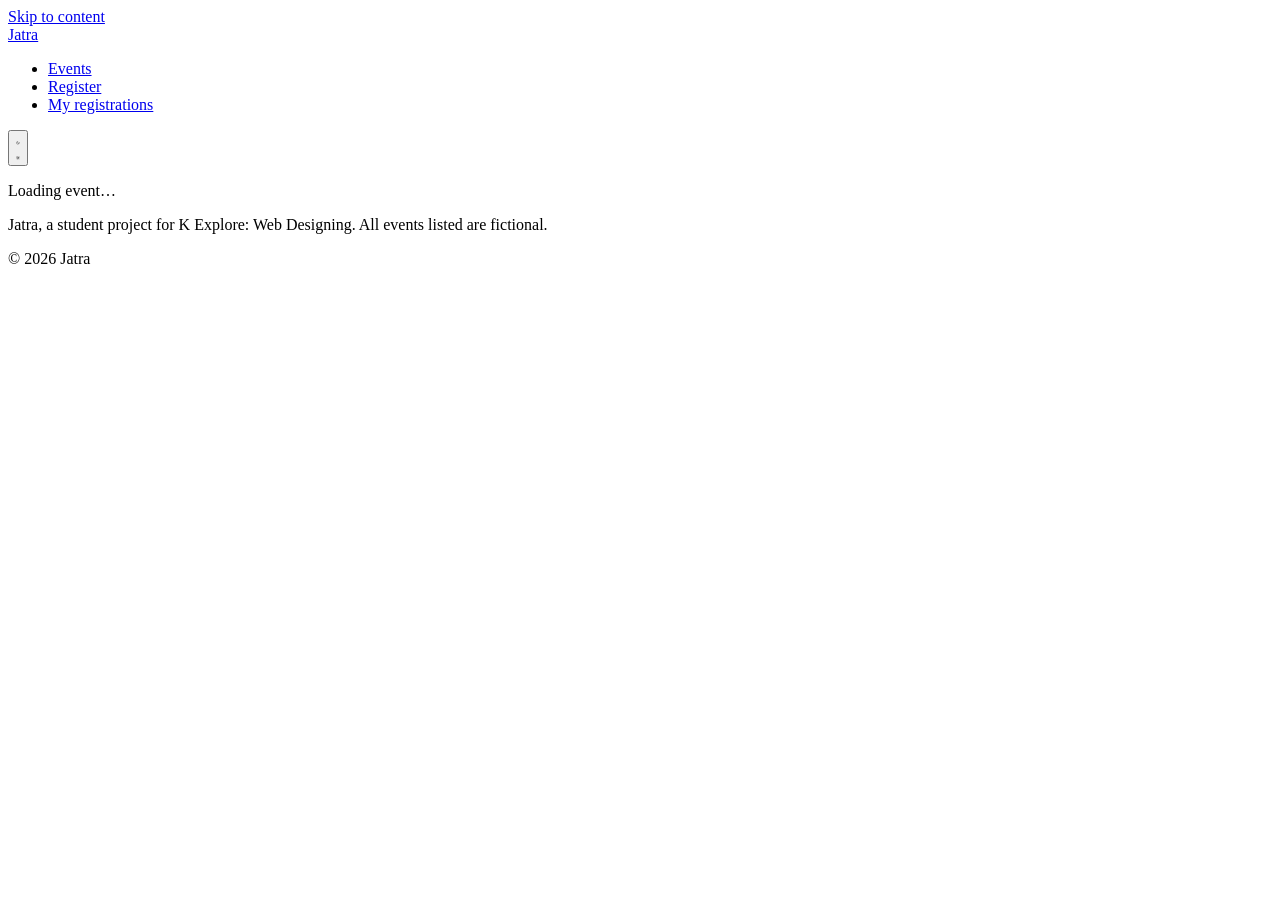
==== event.html @ 7e62477f "Add files via upload" ====
<!doctype html>
<html lang="en">
<head>
  <title>Event | Jatra</title>
  <meta name="description" content="Event details and registration on Jatra.">
  <meta charset="utf-8">
  <meta name="viewport" content="width=device-width, initial-scale=1">
  <link rel="icon" href="assets/favicon.svg" type="image/svg+xml">
  <link rel="preconnect" href="https://fonts.googleapis.com">
  <link rel="preconnect" href="https://fonts.gstatic.com" crossorigin>
  <link rel="stylesheet" href="https://fonts.googleapis.com/css2?family=Atkinson+Hyperlegible:ital,wght@0,400;0,700;1,400&family=Bricolage+Grotesque:opsz,wght@12..96,600..800&display=swap">
  <link rel="stylesheet" href="css/style.css">
  <script>
    /* Apply the saved theme before the page paints, so it never flashes. */
    try {
      var savedTheme = localStorage.getItem("jatra-theme");
      if (savedTheme) document.documentElement.dataset.theme = savedTheme;
    } catch (e) {}
  </script>
</head>
<body>
  <a class="skip-link" href="#main">Skip to content</a>

  <header class="site-header">
    <div class="container site-header__inner">
      <a class="brand" href="index.html" aria-label="Jatra, home">
        <span class="brand__mark" aria-hidden="true"></span>Jatra
      </a>
      <nav aria-label="Main">
        <ul class="nav">
          <li><a href="index.html#events">Events</a></li>
          <li><a href="register.html">Register</a></li>
          <li><a href="register.html#my-registrations">My registrations</a></li>
        </ul>
      </nav>
      <button class="theme-toggle" type="button" aria-label="Switch to dark mode">
        <svg class="icon-moon" viewBox="0 0 24 24" fill="none" stroke="currentColor" stroke-width="2" stroke-linecap="round" stroke-linejoin="round" aria-hidden="true"><path d="M21 12.8A9 9 0 1 1 11.2 3a7 7 0 0 0 9.8 9.8z"/></svg>
        <svg class="icon-sun" viewBox="0 0 24 24" fill="none" stroke="currentColor" stroke-width="2" stroke-linecap="round" aria-hidden="true"><circle cx="12" cy="12" r="4.5"/><path d="M12 2v2M12 20v2M4.9 4.9l1.4 1.4M17.7 17.7l1.4 1.4M2 12h2M20 12h2M4.9 19.1l1.4-1.4M17.7 6.3l1.4-1.4"/></svg>
      </button>
    </div>
  </header>

  <main id="main">
    <div id="event-root">
      <div class="container"><p class="breadcrumb">Loading event&hellip;</p></div>
    </div>
  </main>

  <footer class="site-footer">
    <div class="container site-footer__inner">
      <p>Jatra, a student project for K Explore: Web Designing. All events listed are fictional.</p>
      <p>&copy; <span data-year>2026</span> Jatra</p>
    </div>
  </footer>

  <script src="js/data.js"></script>
  <script src="js/common.js"></script>
  <script src="js/event.js"></script>
</body>
</html>
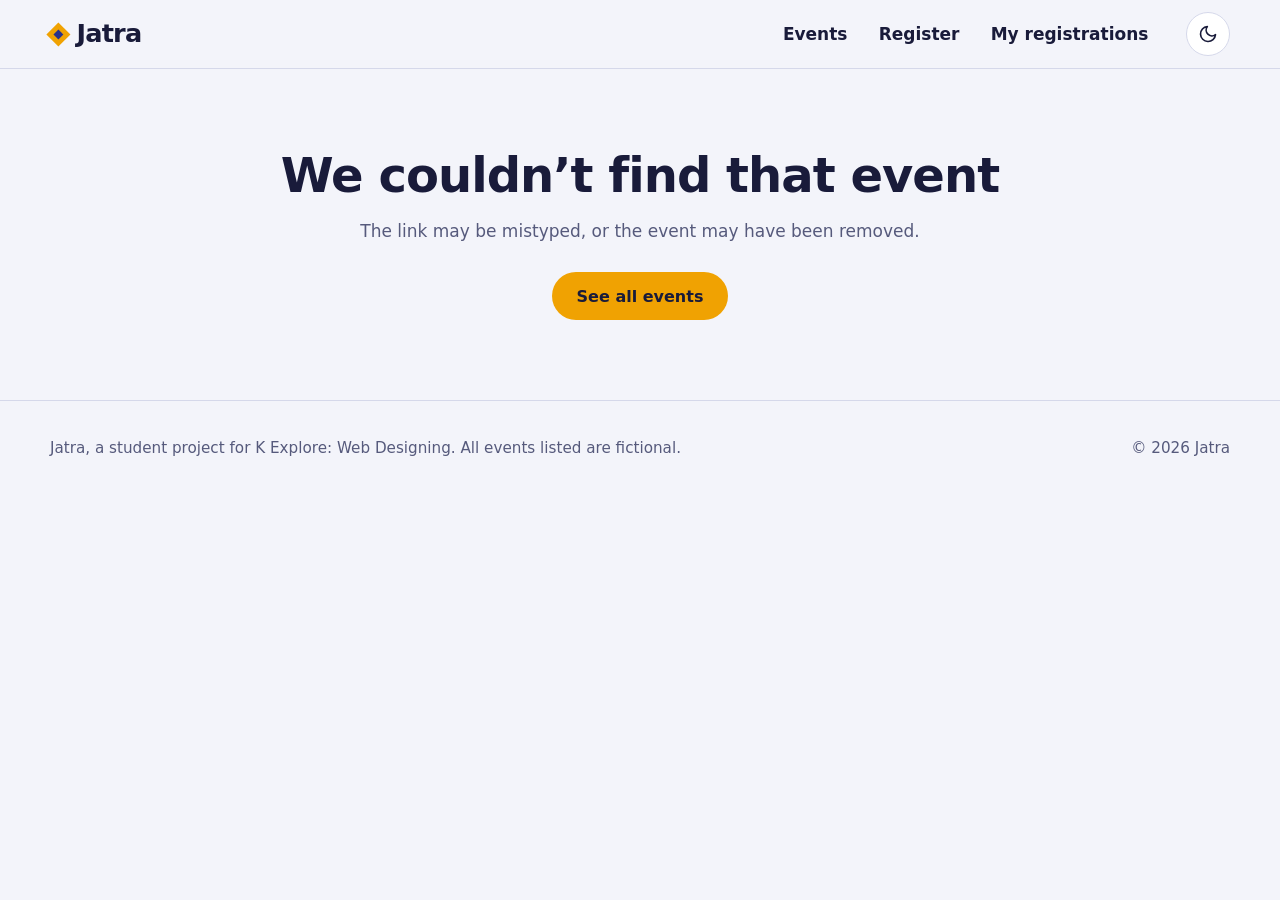
==== commit a230834d: "Add files via upload" ====
--- a/event.html
+++ b/event.html
@@ -5,11 +5,11 @@
   <meta name="description" content="Event details and registration on Jatra.">
   <meta charset="utf-8">
   <meta name="viewport" content="width=device-width, initial-scale=1">
-  <link rel="icon" href="assets/favicon.svg" type="image/svg+xml">
+  <link rel="icon" href="favicon.svg" type="image/svg+xml">
   <link rel="preconnect" href="https://fonts.googleapis.com">
   <link rel="preconnect" href="https://fonts.gstatic.com" crossorigin>
   <link rel="stylesheet" href="https://fonts.googleapis.com/css2?family=Atkinson+Hyperlegible:ital,wght@0,400;0,700;1,400&family=Bricolage+Grotesque:opsz,wght@12..96,600..800&display=swap">
-  <link rel="stylesheet" href="css/style.css">
+  <link rel="stylesheet" href="style.css">
   <script>
     /* Apply the saved theme before the page paints, so it never flashes. */
     try {
@@ -53,8 +53,8 @@
     </div>
   </footer>
 
-  <script src="js/data.js"></script>
-  <script src="js/common.js"></script>
-  <script src="js/event.js"></script>
+  <script src="data.js"></script>
+  <script src="common.js"></script>
+  <script src="event.js"></script>
 </body>
 </html>
--- a/style.css
+++ b/style.css
@@ -0,0 +1,1394 @@
+/* =========================================================
+   Jatra: events in Bhubaneswar
+   Palette taken from Odisha ikat weaves: indigo, marigold,
+   madder red and a dyed teal, on a cool paper white.
+   ========================================================= */
+
+/* ---------- Design tokens ---------- */
+:root {
+  --indigo: #27318c;
+  --marigold: #f0a202;
+  --marigold-strong: #d38e00;
+  --madder: #b23a48;
+  --teal: #1f7a72;
+
+  --bg: #f3f4fa;
+  --surface: #ffffff;
+  --surface-2: #e8eaf5;
+  --ink: #191b3a;
+  --muted: #565a7c;
+  --line: #d5d8ea;
+  --link: #27318c;
+  --error: #b0263a;
+  --success: #1f7a72;
+  --warn-text: #b23a48;
+
+  --font-display: "Bricolage Grotesque", "Segoe UI", system-ui, sans-serif;
+  --font-body: "Atkinson Hyperlegible", system-ui, -apple-system, "Segoe UI", Roboto, sans-serif;
+
+  --r-ticket: 16px;
+  --r-input: 10px;
+  --header-h: 4.25rem;
+
+  color-scheme: light;
+}
+
+:root[data-theme="dark"] {
+  --bg: #11132b;
+  --surface: #1b1e3f;
+  --surface-2: #262a52;
+  --ink: #eeeff8;
+  --muted: #a9accb;
+  --line: #353a63;
+  --link: #aeb6ff;
+  --error: #ff8a94;
+  --success: #6fd3c5;
+  --warn-text: #ff9aa5;
+  color-scheme: dark;
+}
+
+@media (prefers-color-scheme: dark) {
+  :root:not([data-theme="light"]) {
+    --bg: #11132b;
+    --surface: #1b1e3f;
+    --surface-2: #262a52;
+    --ink: #eeeff8;
+    --muted: #a9accb;
+    --line: #353a63;
+    --link: #aeb6ff;
+    --error: #ff8a94;
+    --success: #6fd3c5;
+    --warn-text: #ff9aa5;
+    color-scheme: dark;
+  }
+}
+
+/* ---------- Base ---------- */
+*,
+*::before,
+*::after {
+  box-sizing: border-box;
+}
+
+html {
+  -webkit-text-size-adjust: 100%;
+  scroll-behavior: smooth;
+  scroll-padding-top: calc(var(--header-h) + 1rem);
+}
+
+body {
+  margin: 0;
+  background: var(--bg);
+  color: var(--ink);
+  font-family: var(--font-body);
+  font-size: 1.0625rem;
+  line-height: 1.55;
+  transition: background-color 0.25s ease, color 0.25s ease;
+}
+
+h1,
+h2,
+h3 {
+  margin: 0;
+  font-family: var(--font-display);
+  line-height: 1.1;
+  letter-spacing: -0.02em;
+  text-wrap: balance;
+}
+
+p {
+  margin: 0;
+}
+
+a {
+  color: var(--link);
+  text-underline-offset: 0.18em;
+}
+
+img,
+svg {
+  max-width: 100%;
+}
+
+:focus-visible {
+  outline: 3px solid var(--marigold);
+  outline-offset: 3px;
+  border-radius: 4px;
+}
+
+.container {
+  width: min(1180px, 100% - 2.5rem);
+  margin-inline: auto;
+}
+
+.visually-hidden {
+  position: absolute !important;
+  width: 1px;
+  height: 1px;
+  padding: 0;
+  margin: -1px;
+  overflow: hidden;
+  clip: rect(0 0 0 0);
+  white-space: nowrap;
+  border: 0;
+}
+
+.skip-link {
+  position: absolute;
+  left: 1rem;
+  top: -4rem;
+  z-index: 100;
+  padding: 0.75rem 1rem;
+  background: var(--ink);
+  color: var(--bg);
+  border-radius: 8px;
+  font-weight: 700;
+}
+
+.skip-link:focus {
+  top: 1rem;
+}
+
+.muted {
+  color: var(--muted);
+}
+
+/* ---------- Header ---------- */
+.site-header {
+  position: sticky;
+  top: 0;
+  z-index: 50;
+  background: color-mix(in srgb, var(--bg) 88%, transparent);
+  backdrop-filter: blur(10px);
+  -webkit-backdrop-filter: blur(10px);
+  border-bottom: 1px solid var(--line);
+}
+
+.site-header__inner {
+  display: flex;
+  align-items: center;
+  gap: 1.5rem;
+  min-height: var(--header-h);
+}
+
+.brand {
+  display: inline-flex;
+  align-items: center;
+  gap: 0.6rem;
+  font: 800 1.6rem/1 var(--font-display);
+  letter-spacing: -0.03em;
+  color: var(--ink);
+  text-decoration: none;
+}
+
+/* A small ikat diamond as the logo mark */
+.brand__mark {
+  position: relative;
+  width: 1.05rem;
+  height: 1.05rem;
+  background: var(--marigold);
+  transform: rotate(45deg);
+}
+
+.brand__mark::after {
+  content: "";
+  position: absolute;
+  inset: 28%;
+  background: var(--indigo);
+}
+
+.site-header nav {
+  margin-left: auto;
+}
+
+.nav {
+  display: flex;
+  gap: 0.25rem;
+  margin: 0;
+  padding: 0;
+  list-style: none;
+}
+
+.nav a {
+  display: inline-block;
+  padding: 0.55rem 0.85rem;
+  border-radius: 999px;
+  color: var(--ink);
+  font-weight: 700;
+  text-decoration: none;
+}
+
+.nav a:hover {
+  background: var(--surface-2);
+}
+
+.nav a[aria-current="page"] {
+  background: var(--ink);
+  color: var(--bg);
+}
+
+.theme-toggle {
+  display: grid;
+  place-items: center;
+  width: 44px;
+  height: 44px;
+  border: 1.5px solid var(--line);
+  border-radius: 50%;
+  background: var(--surface);
+  color: var(--ink);
+  cursor: pointer;
+  transition: border-color 0.2s;
+}
+
+.theme-toggle:hover {
+  border-color: var(--ink);
+}
+
+.theme-toggle svg {
+  width: 20px;
+  height: 20px;
+}
+
+.icon-sun {
+  display: none;
+}
+
+:root[data-theme="dark"] .icon-sun {
+  display: block;
+}
+
+:root[data-theme="dark"] .icon-moon {
+  display: none;
+}
+
+@media (prefers-color-scheme: dark) {
+  :root:not([data-theme="light"]) .icon-sun {
+    display: block;
+  }
+  :root:not([data-theme="light"]) .icon-moon {
+    display: none;
+  }
+}
+
+/* ---------- Buttons ---------- */
+.btn {
+  display: inline-flex;
+  align-items: center;
+  justify-content: center;
+  gap: 0.5rem;
+  min-height: 48px;
+  padding: 0.75rem 1.4rem;
+  border: 2px solid transparent;
+  border-radius: 999px;
+  font: 700 1rem/1.2 var(--font-body);
+  text-decoration: none;
+  cursor: pointer;
+  transition: background-color 0.2s, color 0.2s, border-color 0.2s, transform 0.1s;
+}
+
+.btn:active {
+  transform: translateY(1px);
+}
+
+.btn--primary {
+  background: var(--marigold);
+  color: #191b3a;
+}
+
+.btn--primary:hover {
+  background: var(--marigold-strong);
+}
+
+.btn--ghost {
+  background: transparent;
+  border-color: var(--ink);
+  color: var(--ink);
+}
+
+.btn--ghost:hover {
+  background: var(--ink);
+  color: var(--bg);
+}
+
+.btn--small {
+  min-height: 38px;
+  padding: 0.4rem 0.9rem;
+  font-size: 0.92rem;
+}
+
+.btn--block {
+  width: 100%;
+}
+
+.btn:disabled {
+  opacity: 0.6;
+  cursor: progress;
+}
+
+.link-button {
+  padding: 0;
+  border: 0;
+  background: none;
+  color: var(--link);
+  font: inherit;
+  font-weight: 700;
+  text-decoration: underline;
+  text-underline-offset: 0.18em;
+  cursor: pointer;
+}
+
+/* ---------- Hero ---------- */
+.hero {
+  padding-top: clamp(2.5rem, 6vw, 5rem);
+}
+
+.hero__grid {
+  display: grid;
+  grid-template-columns: minmax(0, 1.25fr) minmax(0, 0.85fr);
+  gap: clamp(2rem, 5vw, 4.5rem);
+  align-items: center;
+}
+
+.hero__title {
+  max-width: 12ch;
+  font-size: clamp(2.6rem, 6.4vw, 5rem);
+  font-weight: 800;
+  line-height: 0.98;
+  letter-spacing: -0.04em;
+}
+
+.hero__lede {
+  max-width: 42ch;
+  margin: 1.4rem 0 2rem;
+  color: var(--muted);
+  font-size: 1.22rem;
+}
+
+.hero__actions {
+  display: flex;
+  flex-wrap: wrap;
+  gap: 0.75rem;
+}
+
+.ikat-band {
+  height: 64px;
+  margin-top: clamp(3rem, 7vw, 5.5rem);
+  overflow: hidden;
+}
+
+.ikat-band svg {
+  display: block;
+  width: 100%;
+  height: 100%;
+}
+
+/* The "next up" ticket: the one animated moment on the page */
+.next-up {
+  background: var(--surface);
+  border: 1px solid var(--line);
+  border-radius: 22px;
+  animation: ticket-in 0.8s cubic-bezier(0.2, 0.8, 0.2, 1) 0.15s both;
+}
+
+.next-up__art {
+  height: 130px;
+  overflow: hidden;
+  border-radius: 21px 21px 0 0;
+}
+
+.next-up__art svg {
+  display: block;
+  width: 100%;
+  height: 100%;
+}
+
+.next-up__body {
+  padding: 1.25rem 1.5rem 1.5rem;
+}
+
+.next-up__label {
+  color: var(--muted);
+  font-weight: 700;
+}
+
+.next-up__title {
+  margin: 0.3rem 0 0.4rem;
+  font-size: 1.65rem;
+}
+
+.next-up__title a {
+  color: var(--ink);
+  text-decoration: none;
+}
+
+.next-up__title a:hover {
+  text-decoration: underline;
+}
+
+.next-up__when {
+  color: var(--muted);
+}
+
+@keyframes ticket-in {
+  from {
+    opacity: 0;
+    transform: translateY(28px) rotate(2.5deg);
+  }
+  to {
+    opacity: 1;
+    transform: none;
+  }
+}
+
+/* ---------- Sections ---------- */
+.section {
+  padding-block: clamp(3rem, 6vw, 5rem);
+}
+
+.section + .section {
+  padding-top: 0;
+}
+
+.section__head {
+  display: flex;
+  flex-wrap: wrap;
+  align-items: end;
+  justify-content: space-between;
+  gap: 0.75rem 2rem;
+  margin-bottom: 1.75rem;
+}
+
+.section__title {
+  font-size: clamp(1.8rem, 3.6vw, 2.6rem);
+}
+
+.section__intro {
+  max-width: 48ch;
+  color: var(--muted);
+}
+
+/* ---------- Toolbar: search, sort, filters ---------- */
+.toolbar {
+  display: grid;
+  grid-template-columns: minmax(0, 1fr) auto auto;
+  gap: 0.75rem 1rem;
+  align-items: end;
+  margin-bottom: 1rem;
+}
+
+.search {
+  position: relative;
+}
+
+.search svg {
+  position: absolute;
+  left: 1rem;
+  top: 50%;
+  width: 20px;
+  height: 20px;
+  transform: translateY(-50%);
+  color: var(--muted);
+  pointer-events: none;
+}
+
+.search .input {
+  padding-left: 2.85rem;
+}
+
+.input {
+  width: 100%;
+  min-height: 48px;
+  padding: 0.7rem 1rem;
+  border: 1.5px solid var(--line);
+  border-radius: var(--r-input);
+  background: var(--surface);
+  color: var(--ink);
+  font: inherit;
+  transition: border-color 0.2s, box-shadow 0.2s;
+}
+
+.input::placeholder {
+  color: var(--muted);
+  opacity: 0.85;
+}
+
+.input:hover {
+  border-color: var(--muted);
+}
+
+.input:focus {
+  outline: none;
+  border-color: var(--link);
+  box-shadow: 0 0 0 3px color-mix(in srgb, var(--marigold) 55%, transparent);
+}
+
+select.input {
+  appearance: none;
+  padding-right: 2.6rem;
+  background-image: linear-gradient(45deg, transparent 50%, currentColor 50%),
+    linear-gradient(135deg, currentColor 50%, transparent 50%);
+  background-position: calc(100% - 1.25rem) 52%, calc(100% - 0.9rem) 52%;
+  background-size: 6px 6px;
+  background-repeat: no-repeat;
+}
+
+.sort label,
+.field label {
+  display: block;
+  margin-bottom: 0.35rem;
+  font-weight: 700;
+}
+
+.check {
+  display: inline-flex;
+  align-items: center;
+  gap: 0.55rem;
+  min-height: 48px;
+  font-weight: 700;
+  cursor: pointer;
+  white-space: nowrap;
+}
+
+.check input {
+  width: 1.2rem;
+  height: 1.2rem;
+  accent-color: var(--indigo);
+}
+
+.chips {
+  display: flex;
+  flex-wrap: wrap;
+  gap: 0.5rem;
+  margin: 0 0 1.25rem;
+  padding: 0;
+  list-style: none;
+}
+
+.chip {
+  min-height: 40px;
+  padding: 0.4rem 1rem;
+  border: 1.5px solid var(--line);
+  border-radius: 999px;
+  background: var(--surface);
+  color: var(--ink);
+  font: 700 0.95rem var(--font-body);
+  cursor: pointer;
+  transition: background-color 0.2s, color 0.2s, border-color 0.2s;
+}
+
+.chip:hover {
+  border-color: var(--ink);
+}
+
+.chip[aria-pressed="true"] {
+  background: var(--ink);
+  border-color: var(--ink);
+  color: var(--bg);
+}
+
+.chip__count {
+  margin-left: 0.3rem;
+  font-variant-numeric: tabular-nums;
+  opacity: 0.7;
+}
+
+.results-count {
+  margin-bottom: 1.25rem;
+  color: var(--muted);
+}
+
+/* ---------- Event grid ---------- */
+.event-grid {
+  display: grid;
+  grid-template-columns: repeat(auto-fill, minmax(min(100%, 290px), 1fr));
+  gap: clamp(1.25rem, 2.5vw, 2rem);
+  margin: 0;
+  padding: 0;
+  list-style: none;
+}
+
+.event-grid.is-updating > li {
+  animation: card-in 0.35s ease both;
+  animation-delay: calc(var(--i, 0) * 40ms);
+}
+
+@keyframes card-in {
+  from {
+    opacity: 0;
+    transform: translateY(10px);
+  }
+  to {
+    opacity: 1;
+    transform: none;
+  }
+}
+
+.empty {
+  padding: 3rem 1.5rem;
+  border: 2px dashed var(--line);
+  border-radius: var(--r-ticket);
+  text-align: center;
+}
+
+.empty p {
+  margin-bottom: 1rem;
+  font-size: 1.15rem;
+}
+
+/* ---------- Ticket card ---------- */
+.ticket {
+  display: flex;
+  flex-direction: column;
+  height: 100%;
+  background: var(--surface);
+  border: 1px solid var(--line);
+  border-radius: var(--r-ticket);
+  color: inherit;
+  text-decoration: none;
+  transition: border-color 0.2s;
+}
+
+.ticket:hover {
+  border-color: var(--ink);
+}
+
+.ticket:hover .ticket__title {
+  text-decoration: underline;
+  text-underline-offset: 0.15em;
+}
+
+.ticket__art {
+  aspect-ratio: 5 / 3;
+  overflow: hidden;
+  border-radius: calc(var(--r-ticket) - 1px) calc(var(--r-ticket) - 1px) 0 0;
+  background: var(--surface-2);
+}
+
+.ticket__art svg {
+  display: block;
+  width: 100%;
+  height: 100%;
+}
+
+/* Perforated tear line with two punched notches */
+.ticket__tear {
+  position: relative;
+  margin: 0 16px;
+  border-top: 2px dashed var(--line);
+}
+
+.ticket__tear::before,
+.ticket__tear::after {
+  content: "";
+  position: absolute;
+  top: -12px;
+  width: 22px;
+  height: 22px;
+  border-radius: 50%;
+  background: var(--bg);
+}
+
+.ticket__tear::before {
+  left: -28px;
+}
+
+.ticket__tear::after {
+  right: -28px;
+}
+
+.ticket__body {
+  display: grid;
+  grid-template-columns: auto minmax(0, 1fr);
+  gap: 1rem;
+  flex: 1;
+  padding: 1.1rem 1.25rem 1.25rem;
+}
+
+.ticket__date {
+  display: flex;
+  flex-direction: column;
+  align-items: center;
+  min-width: 3.6rem;
+  padding-right: 1rem;
+  border-right: 2px dashed var(--line);
+  text-align: center;
+}
+
+.ticket__day {
+  font: 800 2.3rem/1 var(--font-display);
+  font-variant-numeric: tabular-nums;
+}
+
+.ticket__month {
+  font-weight: 700;
+}
+
+.ticket__time {
+  margin-top: 0.4rem;
+  color: var(--muted);
+  font-size: 0.8rem;
+  line-height: 1.3;
+  white-space: nowrap;
+}
+
+.ticket__info {
+  display: flex;
+  flex-direction: column;
+}
+
+.ticket__tags {
+  display: flex;
+  flex-wrap: wrap;
+  gap: 0.4rem;
+}
+
+.ticket__title {
+  margin: 0.45rem 0 0.3rem;
+  font-size: 1.3rem;
+}
+
+.ticket__venue {
+  color: var(--muted);
+  font-size: 0.95rem;
+}
+
+.ticket__summary {
+  margin-top: 0.6rem;
+  font-size: 0.98rem;
+}
+
+.ticket__foot {
+  display: flex;
+  flex-wrap: wrap;
+  justify-content: space-between;
+  gap: 0.5rem;
+  margin-top: auto;
+  padding-top: 0.9rem;
+  font-weight: 700;
+}
+
+.ticket__seats {
+  color: var(--warn-text);
+}
+
+.ticket.is-past {
+  opacity: 0.65;
+}
+
+.ticket.is-past .ticket__art {
+  filter: grayscale(1);
+}
+
+/* Category tags with a tiny ikat diamond */
+.tag {
+  display: inline-flex;
+  align-items: center;
+  gap: 0.4em;
+  padding: 0.15rem 0.6rem;
+  border-radius: 6px;
+  background: var(--surface-2);
+  color: var(--ink);
+  font-size: 0.82rem;
+  font-weight: 700;
+}
+
+.tag[data-cat]::before {
+  content: "";
+  width: 0.55em;
+  height: 0.55em;
+  background: var(--cat, var(--ink));
+  transform: rotate(45deg);
+}
+
+.tag[data-cat="Tech"] { --cat: #27318c; }
+.tag[data-cat="Music"] { --cat: #b23a48; }
+.tag[data-cat="Workshop"] { --cat: #1f7a72; }
+.tag[data-cat="Sports"] { --cat: #f0a202; }
+.tag[data-cat="Culture"] { --cat: #7a2a5a; }
+.tag[data-cat="Food"] { --cat: #d0622c; }
+
+:root[data-theme="dark"] .tag[data-cat="Tech"] { --cat: #8e98ff; }
+@media (prefers-color-scheme: dark) {
+  :root:not([data-theme="light"]) .tag[data-cat="Tech"] { --cat: #8e98ff; }
+}
+
+.tag--ended {
+  background: transparent;
+  border: 1px solid var(--line);
+  color: var(--muted);
+}
+
+/* ---------- Countdown ---------- */
+.countdown {
+  display: grid;
+  grid-template-columns: repeat(4, 1fr);
+  gap: 0.5rem;
+  margin: 1.1rem 0 1.25rem;
+}
+
+.countdown__unit {
+  padding: 0.6rem 0.25rem;
+  border-radius: 10px;
+  background: var(--surface-2);
+  text-align: center;
+}
+
+.countdown__num {
+  display: block;
+  font: 800 1.75rem/1 var(--font-display);
+  font-variant-numeric: tabular-nums;
+}
+
+.countdown__label {
+  color: var(--muted);
+  font-size: 0.8rem;
+}
+
+.countdown-note {
+  margin: 1.1rem 0 1.25rem;
+  font-weight: 700;
+}
+
+.countdown-note--live {
+  display: inline-flex;
+  align-items: center;
+  gap: 0.5rem;
+  color: var(--success);
+}
+
+.countdown-note--live::before {
+  content: "";
+  width: 0.6rem;
+  height: 0.6rem;
+  border-radius: 50%;
+  background: currentColor;
+}
+
+/* ---------- Event detail page ---------- */
+.breadcrumb {
+  display: flex;
+  flex-wrap: wrap;
+  gap: 0.5rem;
+  padding-top: 1.5rem;
+  color: var(--muted);
+}
+
+.detail-banner {
+  height: clamp(170px, 28vw, 320px);
+  margin-top: 1.25rem;
+  overflow: hidden;
+  border-radius: 24px;
+}
+
+.detail-banner svg {
+  display: block;
+  width: 100%;
+  height: 100%;
+}
+
+.detail-grid {
+  display: grid;
+  grid-template-columns: minmax(0, 1fr) 370px;
+  gap: clamp(2rem, 5vw, 4.5rem);
+  align-items: start;
+  margin: 2.5rem 0 4rem;
+}
+
+.detail-grid + .section {
+  padding-top: 0;
+}
+
+.detail-title {
+  margin: 0.75rem 0 1rem;
+  font-size: clamp(2.2rem, 5vw, 3.6rem);
+  font-weight: 800;
+  letter-spacing: -0.035em;
+}
+
+.detail-lede {
+  max-width: 50ch;
+  font-size: 1.3rem;
+  line-height: 1.45;
+}
+
+.prose {
+  margin-top: 1.75rem;
+}
+
+.prose p {
+  max-width: 66ch;
+}
+
+.prose p + p {
+  margin-top: 1rem;
+}
+
+.detail-subtitle {
+  margin: 2.75rem 0 1.25rem;
+  font-size: 1.6rem;
+}
+
+/* The schedule is a real sequence, so it gets a timeline */
+.schedule {
+  margin: 0;
+  padding: 0;
+  list-style: none;
+  border-left: 2px solid var(--line);
+}
+
+.schedule li {
+  position: relative;
+  display: grid;
+  grid-template-columns: 9rem minmax(0, 1fr);
+  gap: 1rem;
+  padding: 0.7rem 0 0.7rem 1.4rem;
+}
+
+.schedule li::before {
+  content: "";
+  position: absolute;
+  left: -7px;
+  top: 1.05rem;
+  width: 12px;
+  height: 12px;
+  background: var(--marigold);
+  transform: rotate(45deg);
+}
+
+.schedule time,
+.schedule .schedule__time {
+  color: var(--muted);
+  font-weight: 700;
+}
+
+.booking {
+  position: sticky;
+  top: calc(var(--header-h) + 1.5rem);
+  padding: 1.5rem;
+  background: var(--surface);
+  border: 1px solid var(--line);
+  border-radius: 20px;
+}
+
+.facts {
+  display: grid;
+  gap: 0.85rem;
+  margin: 0;
+}
+
+.facts > div {
+  display: grid;
+  grid-template-columns: 5.5rem minmax(0, 1fr);
+  gap: 0.75rem;
+}
+
+.facts dt {
+  color: var(--muted);
+}
+
+.facts dd {
+  margin: 0;
+  font-weight: 700;
+  overflow-wrap: anywhere;
+}
+
+.facts dd .muted {
+  font-weight: 400;
+}
+
+.booking__status {
+  padding: 0.9rem 1rem;
+  border-radius: 10px;
+  background: var(--surface-2);
+  font-weight: 700;
+}
+
+.not-found {
+  padding-block: 5rem;
+  text-align: center;
+}
+
+.not-found h1 {
+  margin-bottom: 1rem;
+  font-size: clamp(2rem, 4vw, 3rem);
+}
+
+.not-found p {
+  margin-bottom: 1.75rem;
+  color: var(--muted);
+}
+
+/* ---------- Register page ---------- */
+.page-head {
+  padding-top: clamp(2rem, 5vw, 3.5rem);
+}
+
+.page-title {
+  font-size: clamp(2.2rem, 5vw, 3.4rem);
+  font-weight: 800;
+  letter-spacing: -0.035em;
+}
+
+.page-intro {
+  max-width: 52ch;
+  margin-top: 0.9rem;
+  color: var(--muted);
+  font-size: 1.15rem;
+}
+
+.register-grid {
+  display: grid;
+  grid-template-columns: minmax(0, 1.1fr) minmax(0, 0.9fr);
+  gap: clamp(2rem, 5vw, 4rem);
+  align-items: start;
+  margin: 2.25rem 0 4.5rem;
+}
+
+.form-card {
+  padding: clamp(1.25rem, 3.5vw, 2.25rem);
+  background: var(--surface);
+  border: 1px solid var(--line);
+  border-radius: 20px;
+}
+
+.field {
+  margin-bottom: 1.35rem;
+}
+
+.field__hint {
+  margin: -0.15rem 0 0.45rem;
+  color: var(--muted);
+  font-size: 0.92rem;
+}
+
+.field__error {
+  display: flex;
+  gap: 0.4rem;
+  margin-top: 0.4rem;
+  color: var(--error);
+  font-size: 0.93rem;
+  font-weight: 700;
+}
+
+.field__error:empty {
+  display: none;
+}
+
+.input[aria-invalid="true"] {
+  border-color: var(--error);
+}
+
+.input.is-valid {
+  border-color: var(--success);
+}
+
+.event-preview {
+  margin-top: 0.6rem;
+  padding: 0.75rem 0.9rem;
+  border-left: 3px solid var(--marigold);
+  background: var(--surface-2);
+  border-radius: 0 8px 8px 0;
+  font-size: 0.95rem;
+}
+
+.event-preview:empty {
+  display: none;
+}
+
+.form-status {
+  margin-bottom: 1.25rem;
+  padding: 0.85rem 1rem;
+  border-radius: 10px;
+  background: color-mix(in srgb, var(--error) 12%, var(--surface));
+  color: var(--error);
+  font-weight: 700;
+}
+
+.form-status--info {
+  background: var(--surface-2);
+  color: var(--ink);
+}
+
+.form-status:empty {
+  display: none;
+}
+
+.privacy-note {
+  margin-top: 1rem;
+  color: var(--muted);
+  font-size: 0.92rem;
+}
+
+/* Confirmation */
+.confirm:focus {
+  outline: none;
+}
+
+.confirm__ticket {
+  overflow: visible;
+  background: var(--surface);
+  border: 1px solid var(--line);
+  border-radius: 20px;
+  animation: stamp-in 0.5s cubic-bezier(0.2, 0.8, 0.2, 1) both;
+}
+
+.confirm__art {
+  height: 110px;
+  overflow: hidden;
+  border-radius: 19px 19px 0 0;
+}
+
+.confirm__art svg {
+  display: block;
+  width: 100%;
+  height: 100%;
+}
+
+.confirm__body {
+  padding: 1.5rem;
+}
+
+.confirm__title {
+  display: flex;
+  align-items: center;
+  gap: 0.6rem;
+  font-size: 1.9rem;
+}
+
+.confirm__check {
+  display: grid;
+  place-items: center;
+  width: 2.2rem;
+  height: 2.2rem;
+  border-radius: 50%;
+  background: var(--success);
+  color: var(--surface);
+  flex-shrink: 0;
+}
+
+.confirm__lede {
+  margin: 0.6rem 0 1.4rem;
+}
+
+.confirm__id {
+  font-variant-numeric: tabular-nums;
+  letter-spacing: 0.04em;
+}
+
+.confirm__actions {
+  display: flex;
+  flex-wrap: wrap;
+  gap: 0.75rem;
+  margin-top: 1.25rem;
+}
+
+@keyframes stamp-in {
+  from {
+    opacity: 0;
+    transform: scale(0.96) translateY(12px);
+  }
+  to {
+    opacity: 1;
+    transform: none;
+  }
+}
+
+/* My registrations */
+.regs__head {
+  display: flex;
+  flex-wrap: wrap;
+  align-items: baseline;
+  justify-content: space-between;
+  gap: 0.5rem 1rem;
+  margin-bottom: 1rem;
+}
+
+.regs__title {
+  font-size: 1.6rem;
+}
+
+.reg-list {
+  margin: 0;
+  padding: 0;
+  list-style: none;
+}
+
+.reg-item {
+  display: grid;
+  grid-template-columns: minmax(0, 1fr) auto;
+  gap: 0.75rem 1rem;
+  align-items: start;
+  padding: 1rem 1.1rem;
+  background: var(--surface);
+  border: 1px solid var(--line);
+  border-left: 4px solid var(--marigold);
+  border-radius: 12px;
+}
+
+.reg-item + .reg-item {
+  margin-top: 0.75rem;
+}
+
+.reg-item__title {
+  font-size: 1.15rem;
+}
+
+.reg-item__title a {
+  color: var(--ink);
+}
+
+.reg-item__meta {
+  margin-top: 0.3rem;
+  color: var(--muted);
+  font-size: 0.93rem;
+}
+
+.reg-item.is-past {
+  border-left-color: var(--line);
+}
+
+.empty-note {
+  padding: 1.5rem;
+  border: 2px dashed var(--line);
+  border-radius: 12px;
+  color: var(--muted);
+}
+
+/* ---------- Footer ---------- */
+.site-footer {
+  padding: 2.25rem 0 2.75rem;
+  border-top: 1px solid var(--line);
+  color: var(--muted);
+  font-size: 0.95rem;
+}
+
+.site-footer__inner {
+  display: flex;
+  flex-wrap: wrap;
+  justify-content: space-between;
+  gap: 1rem 2rem;
+}
+
+/* ---------- Responsive ---------- */
+@media (max-width: 960px) {
+  .hero__grid,
+  .detail-grid,
+  .register-grid {
+    grid-template-columns: minmax(0, 1fr);
+  }
+
+  .hero__title {
+    max-width: 14ch;
+  }
+
+  .next-up {
+    max-width: 520px;
+  }
+
+  .booking {
+    position: static;
+  }
+
+  .toolbar {
+    grid-template-columns: minmax(0, 1fr) auto;
+  }
+
+  .toolbar .search {
+    grid-column: 1 / -1;
+  }
+}
+
+@media (max-width: 600px) {
+  body {
+    font-size: 1rem;
+  }
+
+  .container {
+    width: min(1180px, 100% - 2rem);
+  }
+
+  .site-header__inner {
+    flex-wrap: wrap;
+    gap: 0.5rem 1rem;
+    padding-block: 0.6rem;
+  }
+
+  .theme-toggle {
+    margin-left: auto;
+  }
+
+  .site-header nav {
+    order: 3;
+    width: 100%;
+  }
+
+  .nav {
+    margin: 0 -0.85rem;
+    overflow-x: auto;
+    scrollbar-width: none;
+  }
+
+  .nav a {
+    white-space: nowrap;
+  }
+
+  .hero__lede {
+    font-size: 1.1rem;
+  }
+
+  .hero__actions .btn {
+    flex: 1 1 auto;
+  }
+
+  .toolbar {
+    grid-template-columns: minmax(0, 1fr);
+  }
+
+  .check {
+    min-height: 40px;
+  }
+
+  .chips {
+    flex-wrap: nowrap;
+    overflow-x: auto;
+    margin-inline: -1rem;
+    padding: 0.15rem 1rem 0.5rem;
+    scrollbar-width: none;
+  }
+
+  .chip {
+    flex-shrink: 0;
+  }
+
+  .countdown__num {
+    font-size: 1.4rem;
+  }
+
+  .schedule li {
+    grid-template-columns: minmax(0, 1fr);
+    gap: 0.1rem;
+  }
+
+  .facts > div {
+    grid-template-columns: 4.5rem minmax(0, 1fr);
+  }
+
+  .reg-item {
+    grid-template-columns: minmax(0, 1fr);
+  }
+}
+
+/* ---------- Motion preferences ---------- */
+@media (prefers-reduced-motion: reduce) {
+  html {
+    scroll-behavior: auto;
+  }
+
+  *,
+  *::before,
+  *::after {
+    animation-duration: 0.01ms !important;
+    animation-delay: 0ms !important;
+    transition-duration: 0.01ms !important;
+  }
+}
